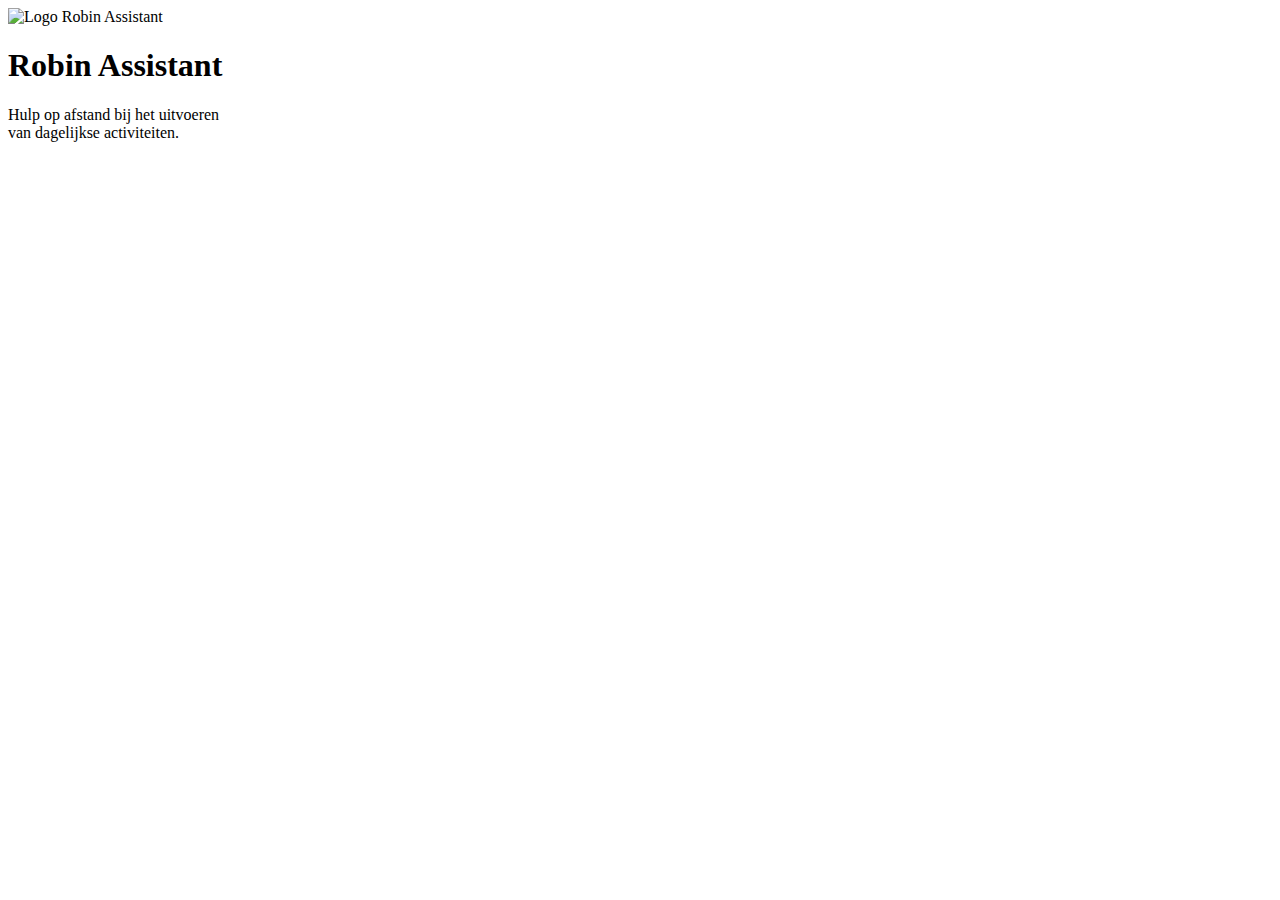
==== index.html @ 4d960882 "add index.html" ====
<!DOCTYPE html>
<html lang="en">
<head>
    <meta charset="UTF-8">
    <meta name="viewport" content="width=device-width, initial-scale=1.0">
    <link rel="stylesheet" href="css/style.css">
    <title>Document</title>
</head>
<body>
    <header>
        <img src="img/logo-robin-assistant.png" alt="Logo Robin Assistant">
    </header>

    <main>
        <h1>Robin Assistant</h1>
        <p>
            Hulp op afstand bij het uitvoeren<br>
            van dagelijkse activiteiten.
        </p>
    </main>
</body>
</html>
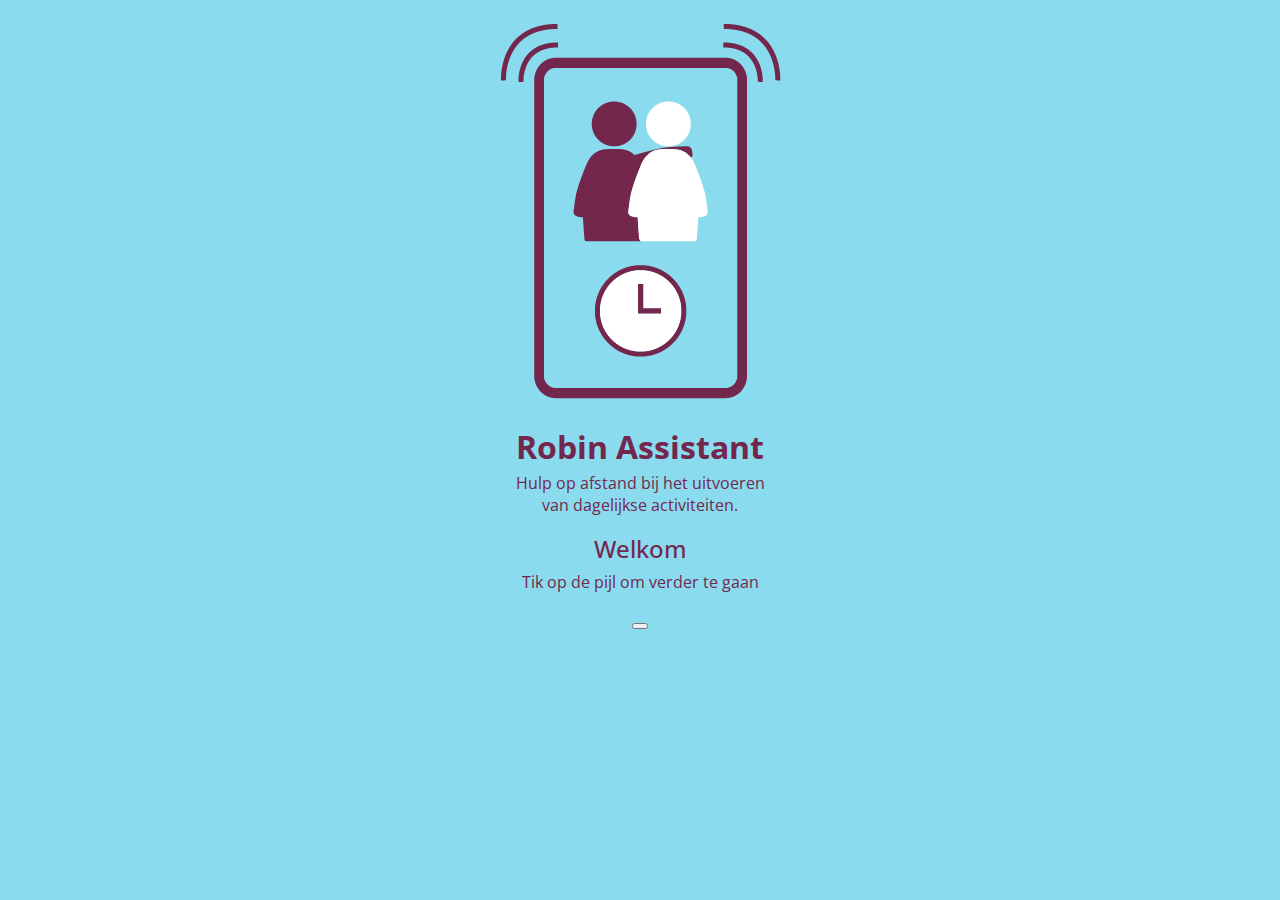
==== commit ef09d4f9: "Update index.html" ====
--- a/index.html
+++ b/index.html
@@ -17,6 +17,11 @@
             Hulp op afstand bij het uitvoeren<br>
             van dagelijkse activiteiten.
         </p>
+        <p>
+            <h2>Welkom</h2>
+            Tik op de pijl om verder te gaan
+        </p>
+        <button><a href=""></a></button>
     </main>
 </body>
 </html>
--- a/css/style.css
+++ b/css/style.css
@@ -0,0 +1,31 @@
+@import url('https://fonts.googleapis.com/css?family=Open+Sans&display=swap');
+
+body{
+    font-family: 'Open Sans', sans-serif;
+    background-color: #8ADBEE;
+}
+header{
+    min-width: 300px;
+    max-width: 100vw;
+    margin-top: 23px;
+    margin-left: auto;
+    margin-right: auto;
+    text-align: center;
+}
+header img{
+    max-width: 187,51px;
+    max-height: 253,94px;
+
+}
+main h1{
+    margin-bottom: -.8rem;
+}
+main h2{
+    font-weight: 500;
+    margin-top: 0;
+    margin-bottom: .4rem;
+}
+main{
+    color: #73274D;
+    text-align: center;
+}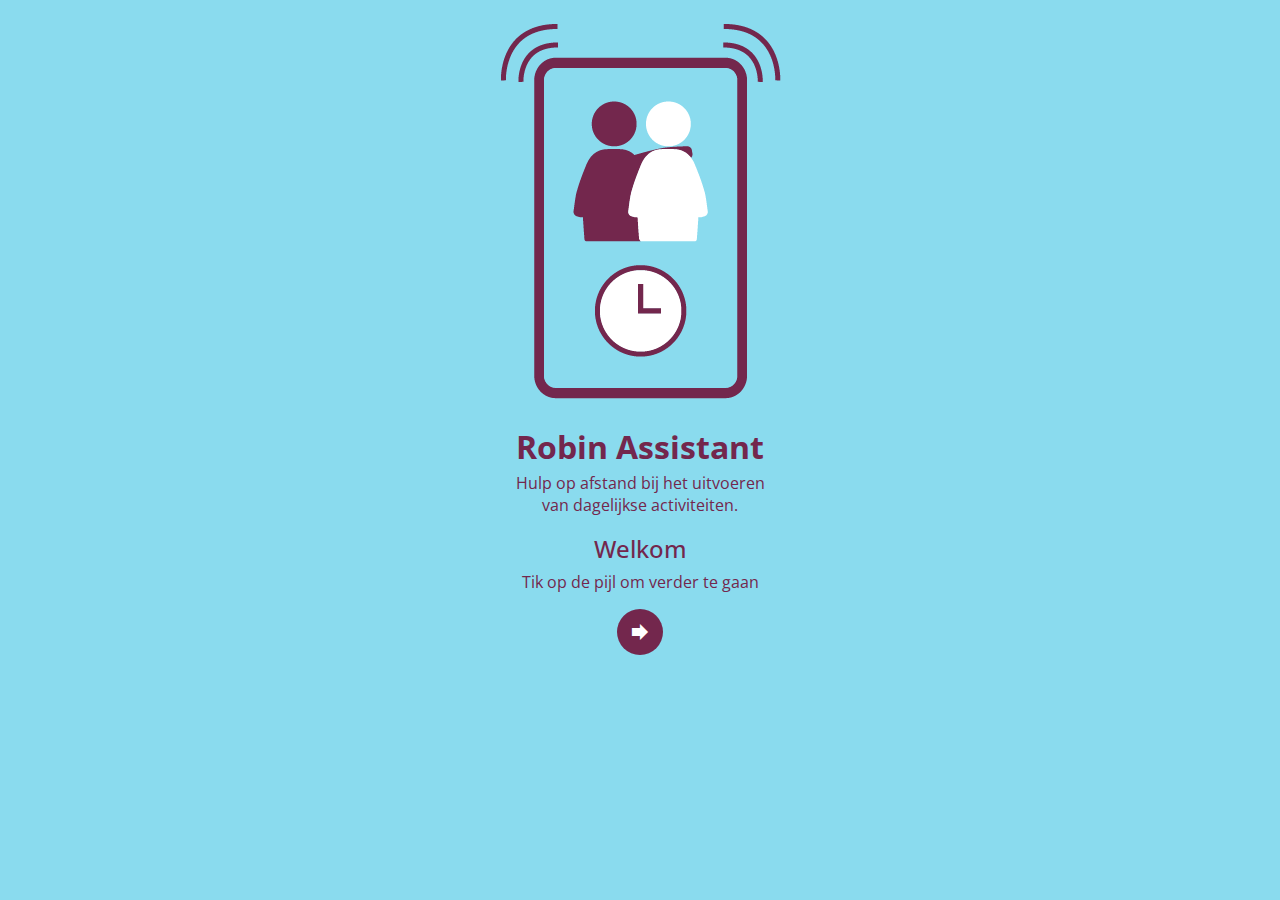
==== commit 92983268: "Update index.html" ====
--- a/index.html
+++ b/index.html
@@ -4,6 +4,7 @@
     <meta charset="UTF-8">
     <meta name="viewport" content="width=device-width, initial-scale=1.0">
     <link rel="stylesheet" href="css/style.css">
+    <link href="https://fonts.googleapis.com/icon?family=Material+Icons" rel="stylesheet">
     <title>Document</title>
 </head>
 <body>
@@ -21,7 +22,7 @@
             <h2>Welkom</h2>
             Tik op de pijl om verder te gaan
         </p>
-        <button><a href=""></a></button>
+        <a href=""><span class="material-icons arrow-button">forward</span></a>
     </main>
 </body>
 </html>
--- a/css/style.css
+++ b/css/style.css
@@ -1,10 +1,12 @@
 @import url('https://fonts.googleapis.com/css?family=Open+Sans&display=swap');
 
-body{
+
+body {
     font-family: 'Open Sans', sans-serif;
     background-color: #8ADBEE;
 }
-header{
+
+header {
     min-width: 300px;
     max-width: 100vw;
     margin-top: 23px;
@@ -12,20 +14,33 @@
     margin-right: auto;
     text-align: center;
 }
-header img{
-    max-width: 187,51px;
-    max-height: 253,94px;
+
+header img {
+    max-width: 187, 51px;
+    max-height: 253, 94px;
 
 }
-main h1{
+
+main h1 {
     margin-bottom: -.8rem;
 }
-main h2{
+
+main h2 {
     font-weight: 500;
     margin-top: 0;
     margin-bottom: .4rem;
 }
-main{
+
+main {
     color: #73274D;
     text-align: center;
-}+}
+
+.arrow-button {
+    border: none;
+    border-radius: 10rem;
+    text-align: center;
+    color: white;
+    background-color: #73274D;
+    padding: .7rem;
+}
